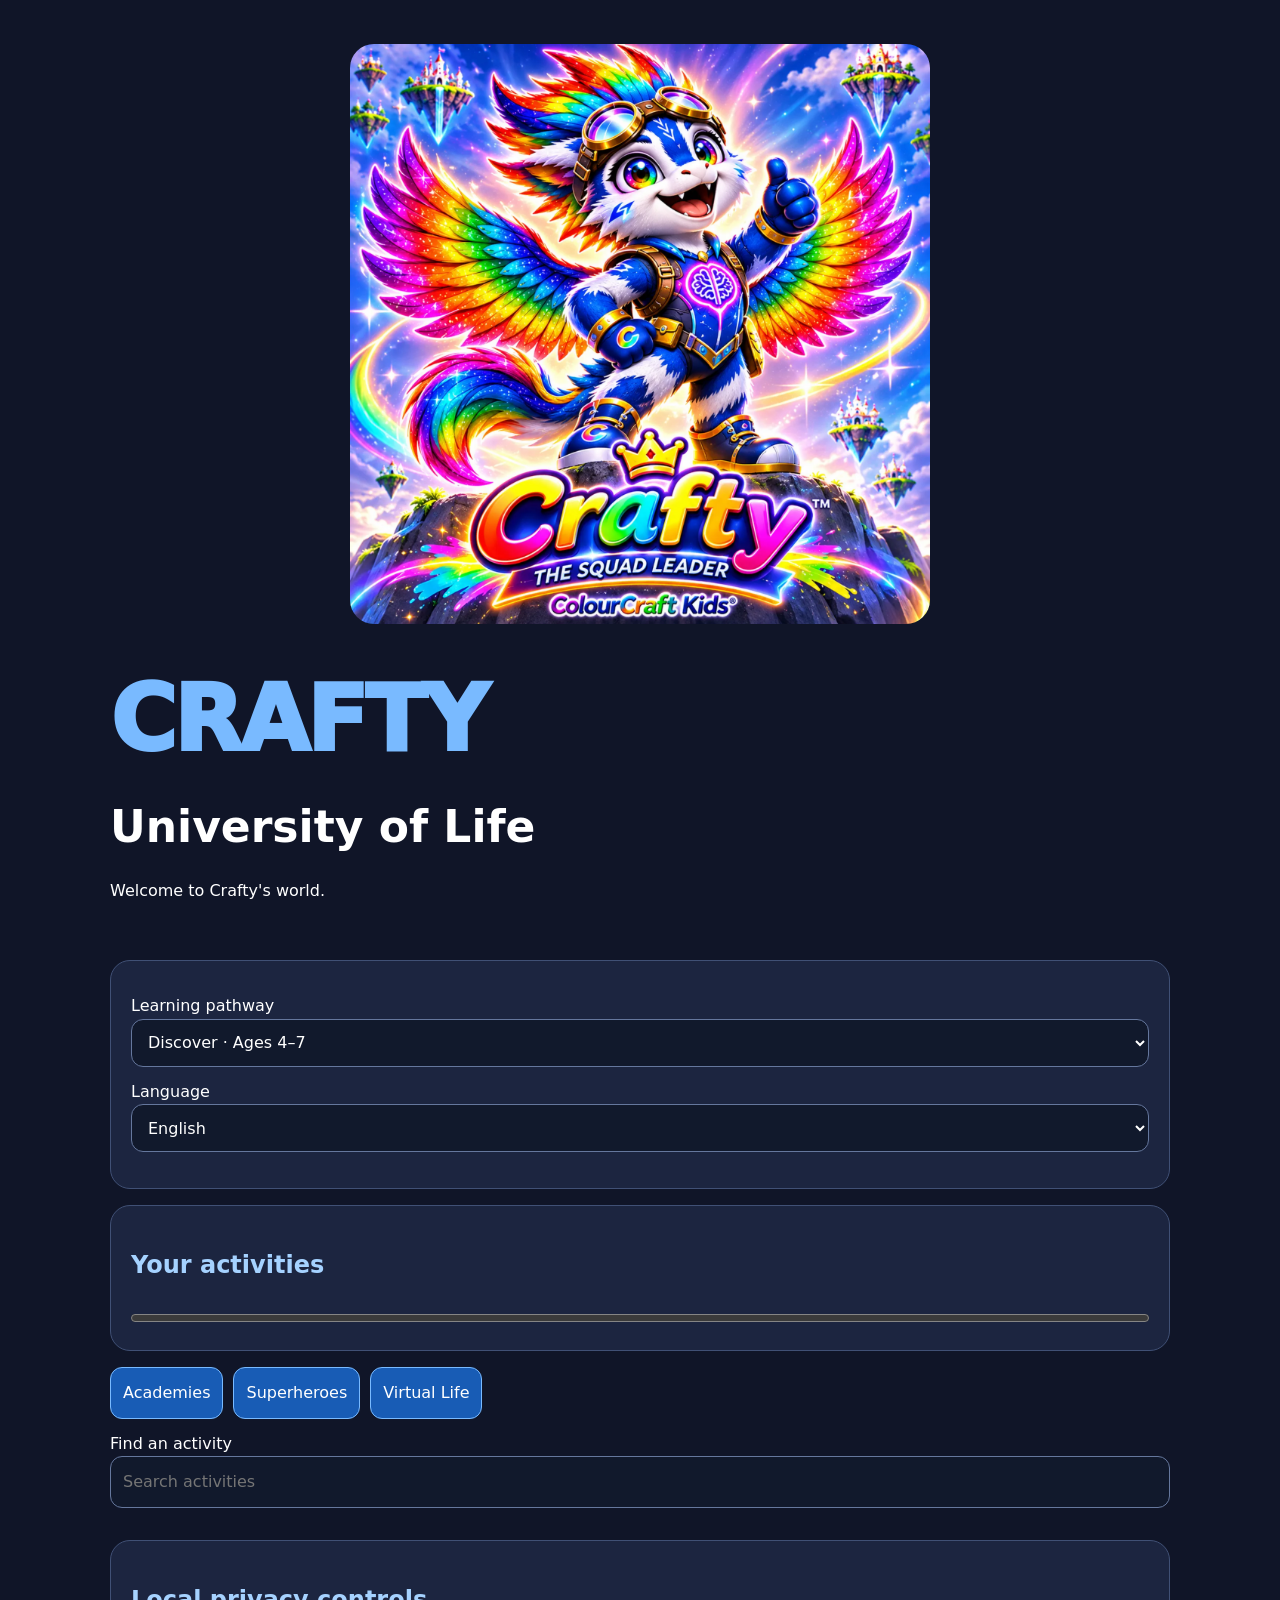
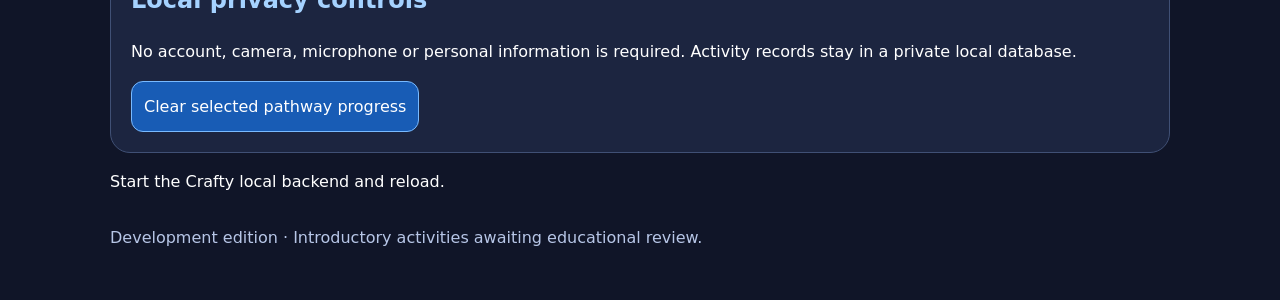
==== infinity/x/learning/index.html @ 1cf844a0 "Integrate Crafty learning application and persistent engines" ====
<!doctype html>
<html lang="en">
<head>
<meta charset="utf-8">
<meta name="viewport"
 content="width=device-width,initial-scale=1">
<meta name="theme-color" content="#101528">
<title>Crafty University of Life</title>
<link rel="manifest" href="manifest.json">
<link rel="stylesheet" href="style.css">
<script src="app.js" defer></script>
</head>
<body>
<main>
<header>
<img id="crafty-master"
 src="assets/crafty-master.webp"
 alt="Crafty, the rainbow-winged superhero squad leader"
 width="1536" height="1536">
<div class="brand">CRAFTY</div>
<h1>University of Life</h1>
<p id="welcome">Welcome to Crafty's world.</p>
</header>

<section class="panel">
<label for="pathway">Learning pathway</label>
<select id="pathway">
<option value="DISCOVER">Discover · Ages 4–7</option>
<option value="EXPLORER">Explorer · Ages 8–12</option>
<option value="FUTURE">Future · Ages 13–17</option>
</select>

<label for="language">Language</label>
<select id="language">
<option value="en">English</option>
<option value="af">Afrikaans</option>
<option value="st">Sesotho</option>
<option value="zu">isiZulu</option>
</select>

<p id="privacy"></p>
<p id="rest"></p>
</section>

<section class="panel">
<h2>Your activities</h2>
<p id="progress" aria-live="polite"></p>
<progress id="meter" value="0" max="46"></progress>
</section>

<nav aria-label="Learning modules">
<button data-module="academies">Academies</button>
<button data-module="superheroes">Superheroes</button>
<button data-module="worlds">Virtual Life</button>
</nav>

<label for="search">Find an activity</label>
<input id="search" type="search"
 placeholder="Search activities">

<p id="choose"></p>
<section class="panel" id="virtual-panel" hidden>
<h2>Crafty's Virtual Life</h2>
<p>Explore how decisions affect your virtual world.</p>
<div id="virtual-resources"></div>
<div id="virtual-actions"></div>
</section>
<section id="activities" class="grid"></section>

<section class="panel">
<h2>Local privacy controls</h2>
<p>No account, camera, microphone or personal
 information is required. Activity records stay in a private local database.</p>
<button id="reset">Clear selected pathway progress</button>
</section>

<p id="status" role="status"></p>

<footer>
Development edition · Introductory activities
 awaiting educational review.
</footer>
</main>
</body>
</html>
---- infinity/x/learning/style.css ----
*{box-sizing:border-box}
:root{color-scheme:dark}
body{
 margin:0;
 background:#101528;
 color:#fff;
 font:16px/1.6 system-ui,sans-serif
}
main{max-width:1100px;margin:auto;padding:20px}
header{padding:24px 0}
.brand{
 font-size:clamp(44px,12vw,90px);
 font-weight:950;
 color:#79baff;
 letter-spacing:-3px
}
h1{font-size:clamp(26px,6vw,44px);margin:0}
h2{color:#a5d2ff}
.panel,.activity{
 background:#1c2540;
 border:1px solid #405075;
 border-radius:20px;
 padding:20px;
 margin:16px 0
}
.grid{
 display:grid;
 grid-template-columns:repeat(auto-fit,minmax(250px,1fr));
 gap:14px
}
.activity{margin:0}
button,input,select{
 font:inherit;
 min-height:48px;
 padding:12px;
 border-radius:12px
}
button{
 border:1px solid #79baff;
 background:#185cb5;
 color:white;
 cursor:pointer
}
button[aria-pressed="true"]{
 background:#7938d4
}
button:disabled{opacity:.7;cursor:default}
input,select{
 width:100%;
 background:#11192c;
 color:white;
 border:1px solid #65779d
}
label{display:block;margin-top:12px}
nav{display:flex;flex-wrap:wrap;gap:10px}
progress{width:100%;accent-color:#79baff}
footer{color:#b7c6e7;margin:30px 0}
:focus-visible{outline:3px solid #ffd43b}
@media(prefers-reduced-motion:reduce){
 *{animation:none!important;transition:none!important}
}

#crafty-master{
 display:block;
 width:100%;
 max-width:580px;
 height:auto;
 margin:0 auto 24px;
 border-radius:24px;
}
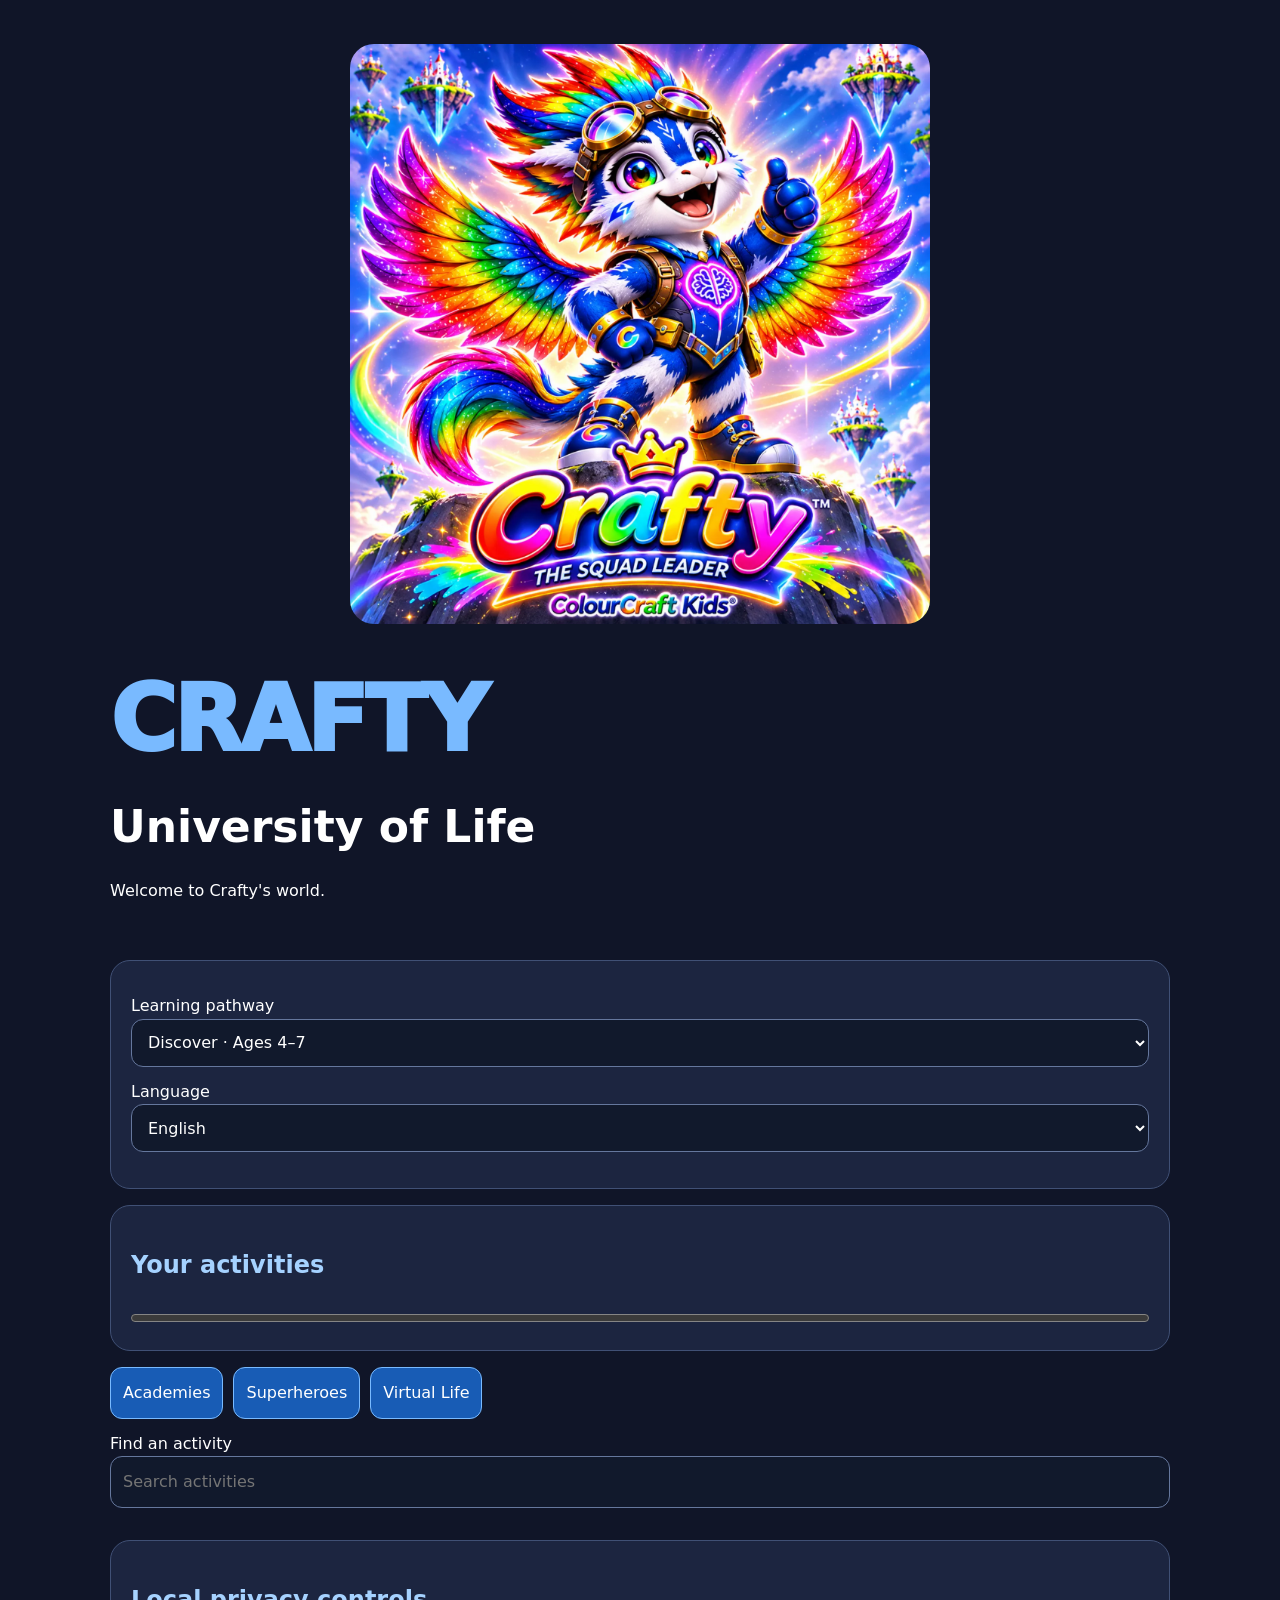
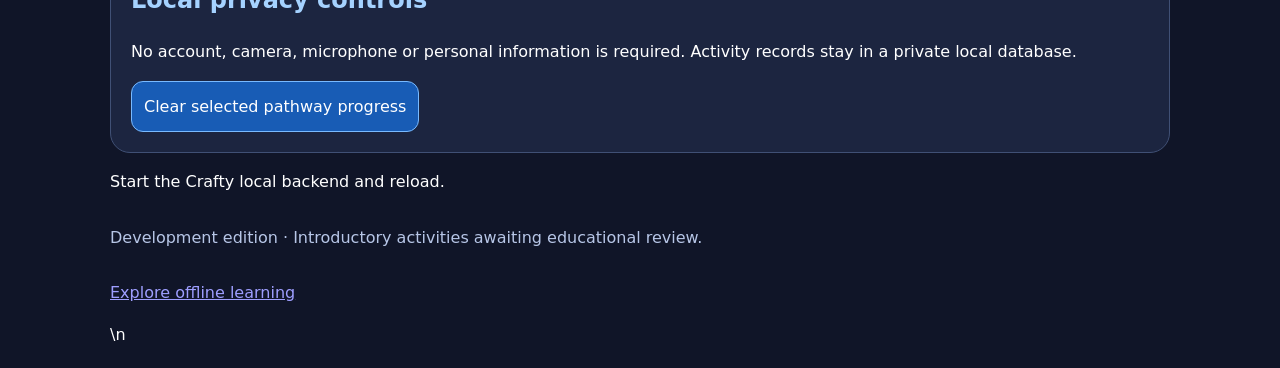
==== commit a244b599: "Complete Phase 33 Android PWA static build" ====
--- a/infinity/x/learning/index.html
+++ b/infinity/x/learning/index.html
@@ -80,6 +80,6 @@
 Development edition · Introductory activities
  awaiting educational review.
 </footer>
-</main>
+<p><a id="offline-link" href="offline.html">Explore offline learning</a></p>\n</main>
 </body>
 </html>
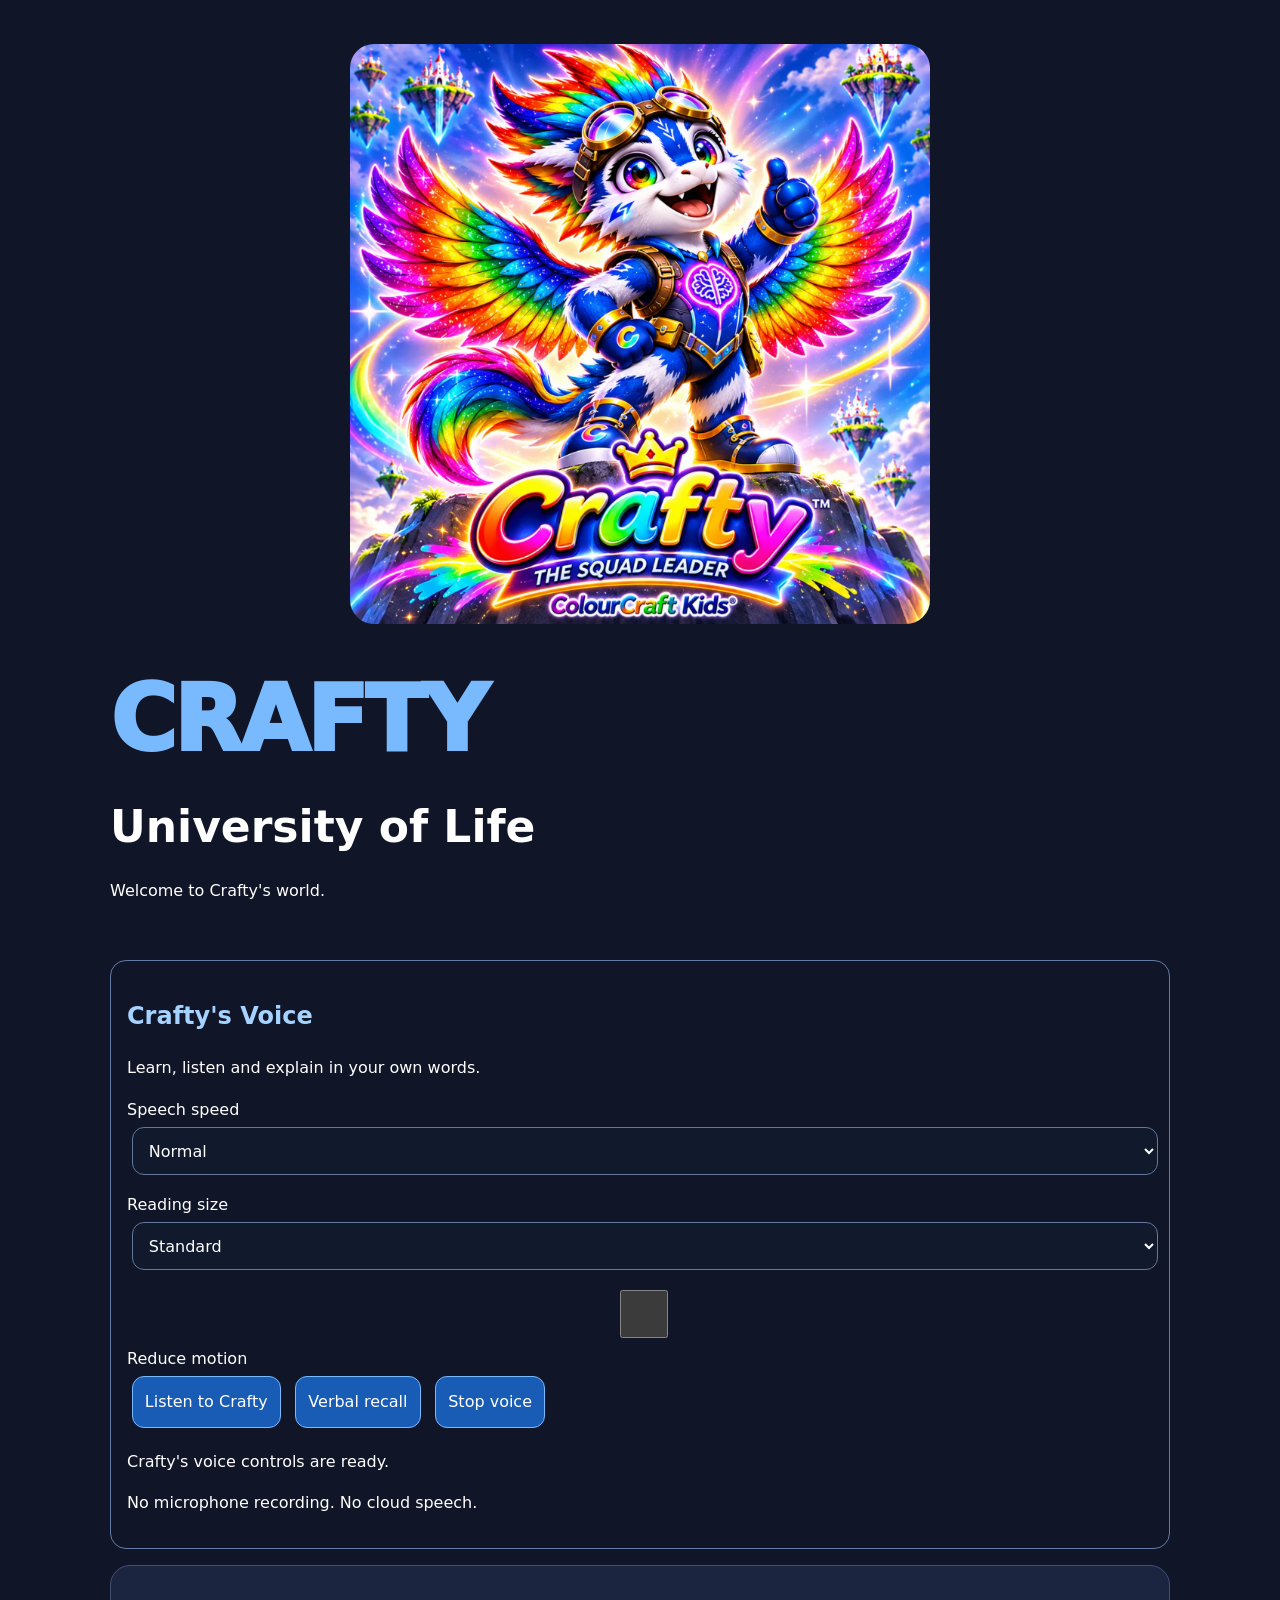
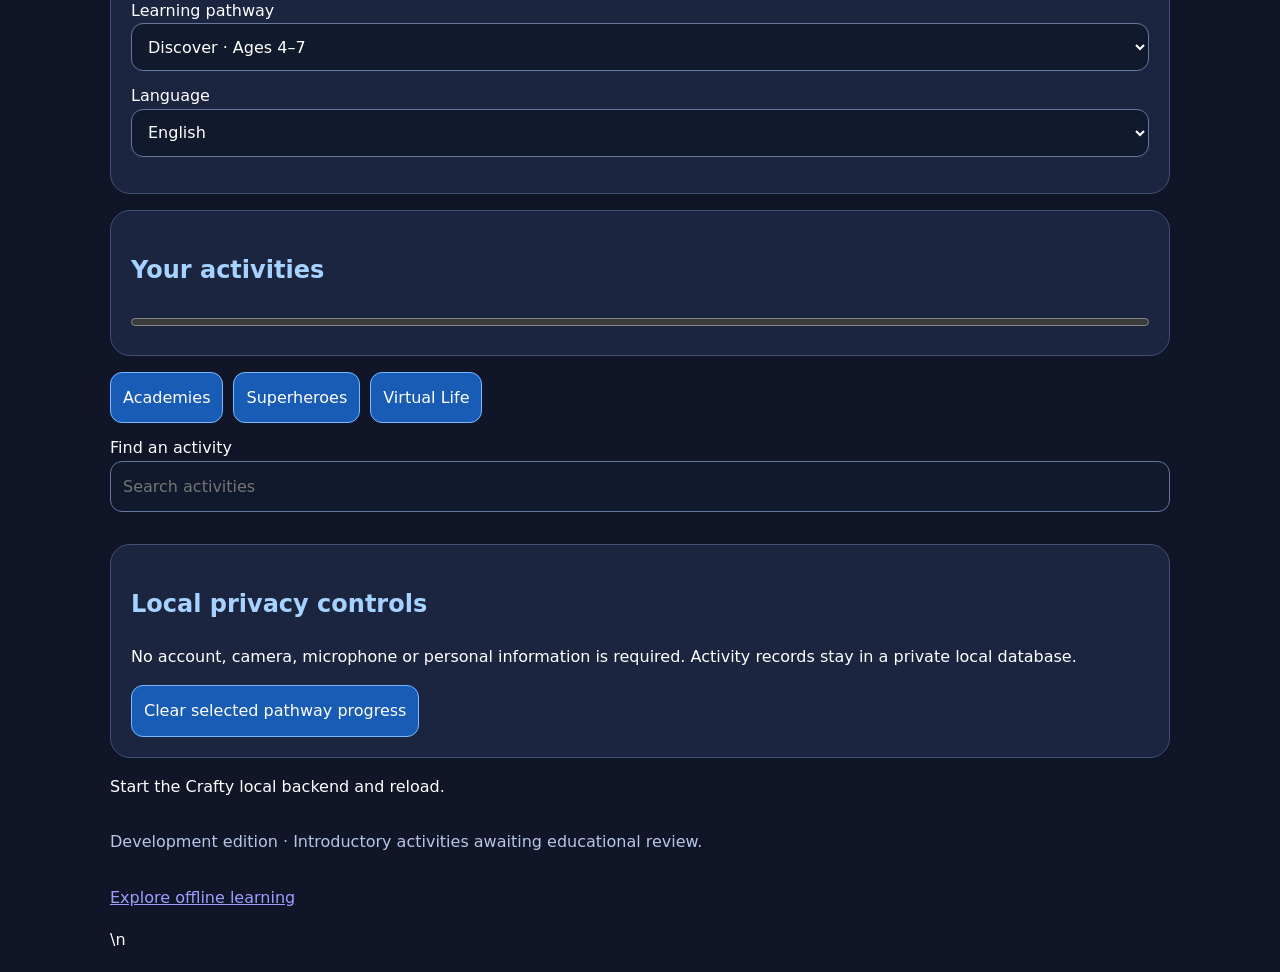
==== commit 08e741c7: "Complete Phase 34 Crafty voice integration" ====
--- a/infinity/x/learning/index.html
+++ b/infinity/x/learning/index.html
@@ -21,6 +21,48 @@
 <h1>University of Life</h1>
 <p id="welcome">Welcome to Crafty's world.</p>
 </header>
+<section id="crafty-accessibility">
+<h2>Crafty's Voice</h2>
+<p>Learn, listen and explain in your own words.</p>
+
+<label for="crafty-speed">Speech speed</label>
+<select id="crafty-speed">
+<option value="0.8">Slow</option>
+<option value="1" selected>Normal</option>
+<option value="1.2">Fast</option>
+</select>
+
+<label for="crafty-size">Reading size</label>
+<select id="crafty-size">
+<option value="100">Standard</option>
+<option value="115">Large</option>
+<option value="130">Extra large</option>
+</select>
+
+<label>
+<input type="checkbox" id="crafty-motion">
+Reduce motion
+</label>
+
+<button id="crafty-speak" type="button">
+Listen to Crafty
+</button>
+
+<button id="crafty-recall" type="button">
+Verbal recall
+</button>
+
+<button id="crafty-stop" type="button">
+Stop voice
+</button>
+
+<p id="crafty-voice-status" role="status"></p>
+
+<audio id="crafty-audio" preload="none"></audio>
+
+<p>No microphone recording. No cloud speech.</p>
+</section>
+
 
 <section class="panel">
 <label for="pathway">Learning pathway</label>
@@ -81,5 +123,6 @@
  awaiting educational review.
 </footer>
 <p><a id="offline-link" href="offline.html">Explore offline learning</a></p>\n</main>
+<script src="voice.js"></script>
 </body>
 </html>
--- a/infinity/x/learning/style.css
+++ b/infinity/x/learning/style.css
@@ -68,3 +68,25 @@
  margin:0 auto 24px;
  border-radius:24px;
 }
+
+
+/* Crafty Voice */
+
+#crafty-accessibility {
+ padding: 1rem;
+ margin: 1rem 0;
+ border: 1px solid #637ca5;
+ border-radius: 1rem;
+}
+
+#crafty-accessibility button,
+#crafty-accessibility select {
+ min-height: 48px;
+ margin: .3rem;
+}
+
+html.crafty-reduced-motion * {
+ animation: none !important;
+ transition: none !important;
+ scroll-behavior: auto !important;
+}
